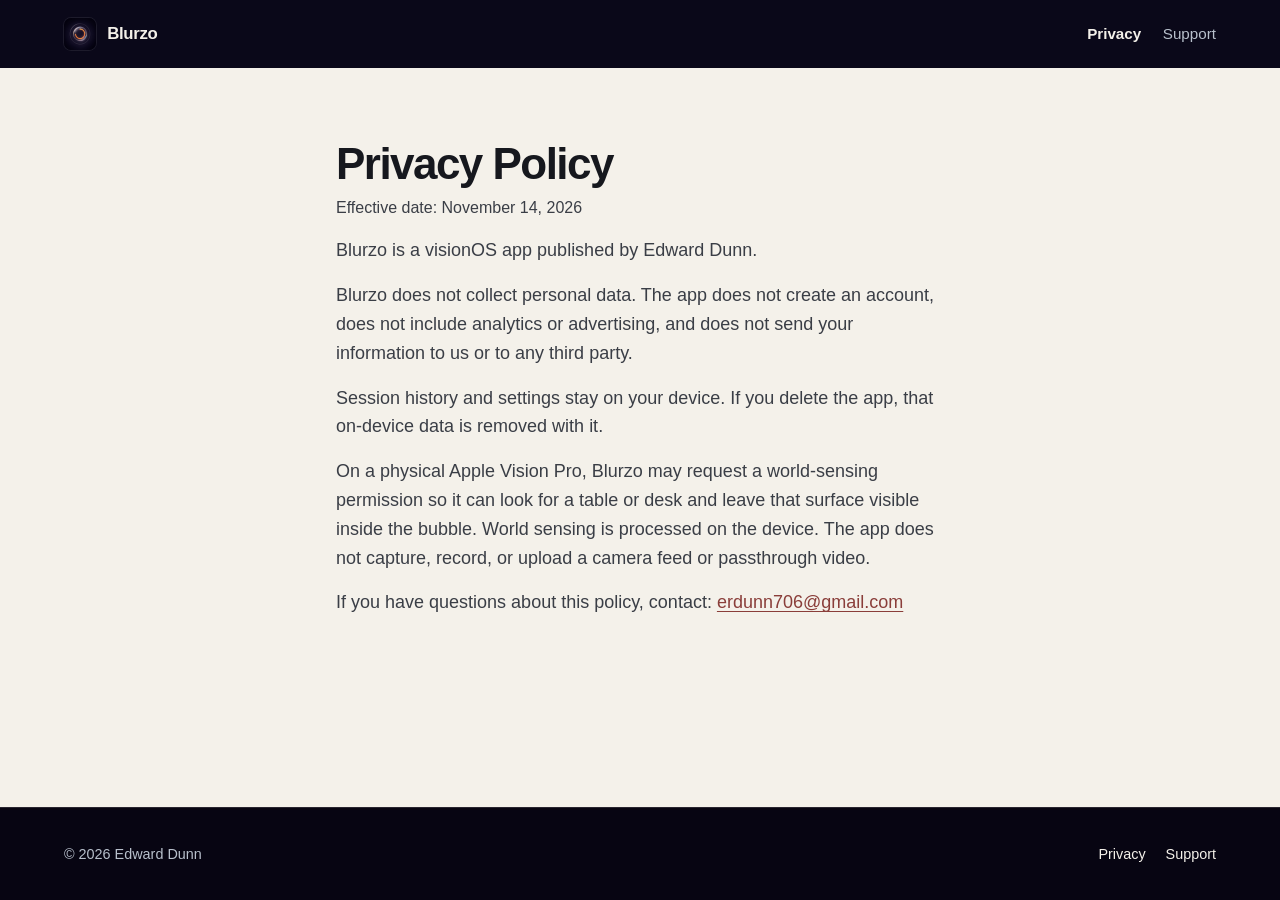
==== privacy.html @ afc07120 "Blurzo website" ====
<!DOCTYPE html>
<html lang="en">
<head>
  <meta charset="utf-8">
  <meta name="viewport" content="width=device-width, initial-scale=1">
  <title>Privacy Policy — Blurzo</title>
  <meta name="description" content="Blurzo does not collect personal data. Session history and settings stay on your device. Privacy policy for the visionOS app published by Edward Dunn.">
  <link rel="canonical" href="https://erdtheturd.github.io/focus-bubble/privacy.html">
  <link rel="stylesheet" href="styles.css">
  <link rel="icon" href="images/favicon.ico" sizes="any">
  <link rel="icon" type="image/png" sizes="32x32" href="images/favicon-32.png">
  <link rel="apple-touch-icon" href="images/apple-touch-icon.png">
  <meta name="theme-color" content="#0a0819">
  <meta property="og:type" content="website">
  <meta property="og:site_name" content="Blurzo">
  <meta property="og:title" content="Privacy Policy — Blurzo">
  <meta property="og:description" content="Blurzo does not collect personal data. Session history and settings stay on your device. Privacy policy for the visionOS app published by Edward Dunn.">
  <meta property="og:url" content="https://erdtheturd.github.io/focus-bubble/privacy.html">
  <meta property="og:image" content="https://erdtheturd.github.io/focus-bubble/images/og.jpg">
  <meta property="og:image:width" content="1200">
  <meta property="og:image:height" content="630">
  <meta name="twitter:card" content="summary_large_image">
  <meta name="twitter:title" content="Privacy Policy — Blurzo">
  <meta name="twitter:description" content="Blurzo does not collect personal data. Session history and settings stay on your device. Privacy policy for the visionOS app published by Edward Dunn.">
  <meta name="twitter:image" content="https://erdtheturd.github.io/focus-bubble/images/og.jpg">
  <!-- TODO: once blurzo.com is live, change canonical, og:url, og:image, and twitter:image to https://blurzo.com/ (and /privacy.html, /support.html, /images/og.jpg) -->
</head>
<body>
  <a class="skip" href="#main">Skip to content</a>
  <header class="site-header">
    <div class="header-inner">
      <a class="wordmark" href="index.html">
        <img src="images/icon-256.png" width="64" height="64" alt="">
        Blurzo
      </a>
      <nav class="nav" aria-label="Site">
        <a href="privacy.html" aria-current="page">Privacy</a>
        <a href="support.html">Support</a>
      </nav>
    </div>
  </header>
  <main id="main" class="page-main">
    <article class="prose">
      <h1>Privacy Policy</h1>
      <p class="kicker">Effective date: November 14, 2026</p>
      <p>Blurzo is a visionOS app published by Edward Dunn.</p>
      <p>Blurzo does not collect personal data. The app does not create an account, does not include analytics or advertising, and does not send your information to us or to any third party.</p>
      <p>Session history and settings stay on your device. If you delete the app, that on-device data is removed with it.</p>
      <p>On a physical Apple Vision Pro, Blurzo may request a world-sensing permission so it can look for a table or desk and leave that surface visible inside the bubble. World sensing is processed on the device. The app does not capture, record, or upload a camera feed or passthrough video.</p>
      <!-- TODO: once support@blurzo.com is live, switch this contact address to support@blurzo.com -->
      <p>If you have questions about this policy, contact: <a href="mailto:erdunn706@gmail.com">erdunn706@gmail.com</a></p>
    </article>
  </main>
  <footer class="site-footer">
    <div class="footer-inner">
      <p>&copy; 2026 Edward Dunn</p>
      <nav aria-label="Footer">
        <a href="privacy.html">Privacy</a>
        <a href="support.html">Support</a>
      </nav>
    </div>
  </footer>
</body>
</html>
---- styles.css ----
/* Blurzo marketing site
   Navy, gold and coral from the app icon. System fonts only. */

:root {
  --navy: #0a0819;
  --navy-deep: #070512;
  --ink: #16181e;
  --cream: #f4f1ea;
  --cream-2: #e8e3d8;
  --gold: #f69046;
  --gold-soft: #f6b15a;
  --coral: #e87850;
  --muted: #5a616c;
  --muted-navy: #b8c0cc;
  --line: rgba(22, 24, 30, 0.12);
  --line-navy: rgba(244, 241, 234, 0.14);
  --wrap: 72rem;
  --text: 36rem;
  --pad: clamp(1.25rem, 4vw, 2.5rem);
  --font: -apple-system, BlinkMacSystemFont, "Segoe UI", "Helvetica Neue", Helvetica, Arial, sans-serif;
  --radius-shot: 1rem;
  --radius-icon: 22.5%;
}

*,
*::before,
*::after {
  box-sizing: border-box;
}

html {
  -webkit-text-size-adjust: 100%;
  text-size-adjust: 100%;
}

body {
  margin: 0;
  min-height: 100dvh;
  display: flex;
  flex-direction: column;
  font-family: var(--font);
  font-size: 1.125rem;
  line-height: 1.6;
  color: var(--ink);
  background: var(--cream);
}

main {
  flex: 1;
}

img {
  max-width: 100%;
  height: auto;
  display: block;
}

a {
  color: inherit;
}

a:hover {
  color: var(--coral);
}

:focus {
  outline: none;
}

:focus-visible {
  outline: 2px solid var(--gold);
  outline-offset: 3px;
}

.skip {
  position: absolute;
  left: 0.75rem;
  top: -3rem;
  z-index: 20;
  padding: 0.4rem 0.7rem;
  background: var(--cream);
  color: var(--ink);
  text-decoration: none;
  border-radius: 0.25rem;
}

.skip:focus {
  top: 0.75rem;
}

/* ----- Header ----- */

.site-header {
  background: var(--navy);
  color: var(--cream);
}

.site-header a:hover {
  color: var(--gold-soft);
}

.header-inner,
.footer-inner,
.wrap {
  width: min(var(--wrap), 100% - var(--pad) * 2);
  margin-inline: auto;
}

.header-inner {
  display: flex;
  align-items: center;
  justify-content: space-between;
  gap: 1rem;
  min-height: 4.25rem;
  padding-block: 0.85rem;
}

.wordmark {
  display: inline-flex;
  align-items: center;
  gap: 0.7rem;
  text-decoration: none;
  color: var(--cream);
  font-weight: 600;
  font-size: 1.05rem;
  letter-spacing: -0.02em;
}

.wordmark img {
  width: 2rem;
  height: 2rem;
  border-radius: var(--radius-icon);
  box-shadow: 0 0 0 1px rgba(255, 255, 255, 0.08);
}

.nav {
  display: flex;
  gap: 1.35rem;
  font-size: 0.95rem;
}

.nav a {
  text-decoration: none;
  color: var(--muted-navy);
}

.nav a[aria-current="page"] {
  color: var(--cream);
  font-weight: 600;
}

/* ----- Hero ----- */

.hero {
  background: var(--navy);
  color: var(--cream);
  padding: clamp(2.25rem, 5vw, 4.25rem) 0 clamp(3.5rem, 8vw, 6.5rem);
}

.hero-inner {
  width: min(var(--wrap), 100% - var(--pad) * 2);
  margin-inline: auto;
  text-align: center;
  display: flex;
  flex-direction: column;
  align-items: center;
}

.hero-icon {
  width: 5.75rem;
  height: 5.75rem;
  border-radius: var(--radius-icon);
  box-shadow:
    0 0 0 1px rgba(255, 255, 255, 0.1),
    0 12px 32px rgba(0, 0, 0, 0.35);
  margin-bottom: 1.35rem;
}

.hero-name {
  margin: 0 0 0.85rem;
  font-size: 1.05rem;
  font-weight: 600;
  letter-spacing: -0.01em;
  color: var(--cream);
}

.accent {
  display: block;
  width: 3.25rem;
  height: 2px;
  margin: 0 auto 1.5rem;
  border: 0;
  background: linear-gradient(90deg, var(--gold-soft), var(--coral));
  border-radius: 1px;
}

.hero h1 {
  margin: 0 0 1.15rem;
  font-size: clamp(2.35rem, 6vw, 4.15rem);
  font-weight: 600;
  letter-spacing: -0.035em;
  line-height: 1.05;
  max-width: 16ch;
  text-wrap: balance;
}

.hero .lead {
  margin: 0 auto 1.75rem;
  max-width: 34rem;
  font-size: 1.15rem;
  line-height: 1.55;
  color: var(--muted-navy);
  text-wrap: pretty;
}

.hero-actions {
  margin-bottom: clamp(2.5rem, 6vw, 4rem);
}

.hero-shot {
  width: 100%;
  border-radius: var(--radius-shot);
  overflow: hidden;
  box-shadow:
    0 0 0 1px rgba(255, 255, 255, 0.06),
    0 24px 60px rgba(0, 0, 0, 0.4);
}

.hero-shot img,
.shot img {
  width: 100%;
}

.shot-caption {
  margin: 0.8rem 0 0;
  font-size: 0.85rem;
  color: var(--muted-navy);
}

.shot-caption.on-cream {
  color: var(--muted);
}

/* ----- Store badge ----- */

.store-badge {
  display: inline-flex;
  align-items: center;
  gap: 0.7rem;
  padding: 0.5rem 1.05rem 0.5rem 0.8rem;
  border-radius: 0.6rem;
  text-decoration: none;
  line-height: 1.05;
  transition: transform 0.15s ease, box-shadow 0.15s ease;
}

.store-badge:hover {
  color: inherit;
  transform: translateY(-1px);
}

.store-badge svg {
  width: 1.45rem;
  height: 1.7rem;
  flex: none;
}

.store-badge .label {
  display: flex;
  flex-direction: column;
  align-items: flex-start;
  text-align: left;
}

.store-badge .small {
  font-size: 0.62rem;
  letter-spacing: 0.02em;
}

.store-badge .big {
  font-size: 1.15rem;
  font-weight: 600;
  letter-spacing: -0.03em;
  margin-top: 0.05rem;
}

.store-badge.on-dark {
  background: #fff;
  color: #111;
  box-shadow: 0 1px 0 rgba(255, 255, 255, 0.08);
}

.store-badge.on-dark:hover {
  box-shadow: 0 6px 18px rgba(0, 0, 0, 0.25);
}

.store-badge.on-light {
  background: #111;
  color: #fff;
}

.store-badge.on-light:hover {
  box-shadow: 0 6px 18px rgba(0, 0, 0, 0.2);
}

/* ----- Feature sections ----- */

.features {
  background: var(--cream);
}

.block {
  padding: clamp(3.5rem, 8vw, 6.25rem) 0;
}

.block + .block {
  border-top: 1px solid var(--line);
}

.block-copy {
  max-width: var(--text);
  margin-bottom: 2.25rem;
}

.split {
  display: grid;
  grid-template-columns: minmax(12rem, 0.9fr) minmax(16rem, 1.1fr);
  gap: 1.5rem 4rem;
  align-items: start;
}

.split h2 {
  margin: 0;
  max-width: 14ch;
}

.split-copy {
  max-width: 36rem;
}

.split-copy p:last-child {
  margin-bottom: 0;
}

.block h2 {
  margin: 0 0 0.85rem;
  font-size: clamp(1.7rem, 3vw, 2.35rem);
  font-weight: 600;
  letter-spacing: -0.03em;
  line-height: 1.15;
  text-wrap: balance;
}

.block p {
  margin: 0 0 0.9rem;
  color: #3a3e46;
}

.block p:last-child {
  margin-bottom: 0;
}

.shot {
  border-radius: var(--radius-shot);
  overflow: hidden;
  box-shadow:
    0 0 0 1px var(--line),
    0 16px 40px rgba(22, 24, 30, 0.08);
  background: var(--cream-2);
}

.pair {
  display: grid;
  grid-template-columns: 1fr 1fr;
  gap: 1.25rem;
}

.pair figure {
  margin: 0;
}

.pair figcaption {
  margin-top: 0.7rem;
  font-size: 0.95rem;
}

.pair figcaption strong {
  display: block;
  font-weight: 600;
  letter-spacing: -0.02em;
  margin-bottom: 0.15rem;
}

.pair figcaption span {
  color: var(--muted);
  font-size: 0.9rem;
}

.durations {
  list-style: none;
  margin: 0;
  padding: 0;
  display: grid;
  grid-template-columns: repeat(5, minmax(0, 1fr));
  gap: 0;
  border-top: 1px solid var(--line);
  border-bottom: 1px solid var(--line);
}

.durations li {
  padding: 1.5rem 0.5rem 1.4rem;
  text-align: center;
  border-right: 1px solid var(--line);
}

.durations li:last-child {
  border-right: 0;
}

.durations strong {
  display: block;
  font-size: clamp(1.6rem, 3vw, 2.15rem);
  font-weight: 600;
  letter-spacing: -0.04em;
  line-height: 1.1;
  font-variant-numeric: tabular-nums;
}

.durations span {
  display: block;
  margin-top: 0.35rem;
  font-size: 0.8rem;
  color: var(--muted);
}

/* ----- Closing CTA ----- */

.cta {
  background: var(--navy-deep);
  color: var(--cream);
  padding: clamp(3.5rem, 8vw, 5.5rem) 0;
  text-align: center;
}

.cta h2 {
  margin: 0 0 0.7rem;
  font-size: clamp(1.7rem, 3vw, 2.25rem);
  font-weight: 600;
  letter-spacing: -0.03em;
  line-height: 1.15;
}

.cta p {
  margin: 0 auto 1.6rem;
  max-width: 28rem;
  color: var(--muted-navy);
}

/* ----- Footer ----- */

.site-footer {
  background: var(--navy-deep);
  color: var(--muted-navy);
  border-top: 1px solid var(--line-navy);
  font-size: 0.9rem;
}

.footer-inner {
  display: flex;
  align-items: center;
  justify-content: space-between;
  gap: 1rem;
  padding: 1.25rem 0;
}

.site-footer nav {
  display: flex;
  gap: 1.25rem;
}

.site-footer a {
  color: var(--cream);
  text-decoration: none;
}

.site-footer a:hover {
  color: var(--gold-soft);
}

/* ----- Inner pages ----- */

.page-main {
  padding: clamp(2.5rem, 6vw, 4.5rem) 0 clamp(4rem, 8vw, 6rem);
}

.prose {
  max-width: 38rem;
  margin-inline: auto;
}

.prose h1 {
  margin: 0 0 0.4rem;
  font-size: clamp(2rem, 4vw, 2.75rem);
  font-weight: 600;
  letter-spacing: -0.035em;
  line-height: 1.1;
}

.kicker {
  margin: 0 0 2rem;
  color: var(--muted);
  font-size: 1rem;
}

.prose h2 {
  margin: 2.25rem 0 0.6rem;
  font-size: 1.2rem;
  font-weight: 600;
  letter-spacing: -0.02em;
}

.prose p,
.prose li {
  color: #3a3e46;
}

.prose p {
  margin: 0 0 1rem;
}

.prose a {
  color: #8a3e3a;
  text-decoration-thickness: 1px;
  text-underline-offset: 0.15em;
}

.prose a:hover {
  color: var(--coral);
}

.email-box {
  margin: 0 0 2.5rem;
  padding: 1.1rem 1.2rem;
  background: #fff;
  border: 1px solid var(--line);
  border-radius: 0.75rem;
}

.email-box p {
  margin: 0 0 0.25rem;
  font-size: 0.85rem;
  color: var(--muted);
}

.email-box a {
  font-size: 1.15rem;
  font-weight: 600;
  letter-spacing: -0.02em;
  color: var(--ink);
  text-decoration: none;
}

.email-box a:hover {
  color: var(--coral);
}

/* ----- Responsive ----- */

@media (max-width: 800px) {
  .pair {
    grid-template-columns: 1fr;
    gap: 1.75rem;
  }

  .split {
    grid-template-columns: 1fr;
    gap: 0.85rem;
  }

  .split h2 {
    max-width: none;
  }

  .durations {
    grid-template-columns: 1fr 1fr;
  }

  .durations li {
    border-right: 0;
  }

  .durations li:nth-child(odd) {
    border-right: 1px solid var(--line);
  }

  .durations li:last-child {
    grid-column: 1 / -1;
    border-right: 0;
    border-top: 1px solid var(--line);
  }
}

@media (max-width: 560px) {
  body {
    font-size: 1.05rem;
  }

  .header-inner {
    min-height: 3.6rem;
  }

  .wordmark span {
    /* keep the name; it still fits at 390 with short nav */
  }

  .wordmark {
    font-size: 0.98rem;
    gap: 0.55rem;
  }

  .nav {
    gap: 0.85rem;
    font-size: 0.88rem;
  }

  .hero h1 {
    max-width: none;
  }

  .hero .lead {
    font-size: 1.05rem;
  }

  .durations li {
    padding: 1.15rem 0.4rem 1.1rem;
  }

  .footer-inner {
    flex-direction: column;
    align-items: flex-start;
    padding: 1.4rem 0 1.6rem;
  }
}

@media (prefers-reduced-motion: reduce) {
  .store-badge,
  .store-badge:hover {
    transition: none;
    transform: none;
  }
}
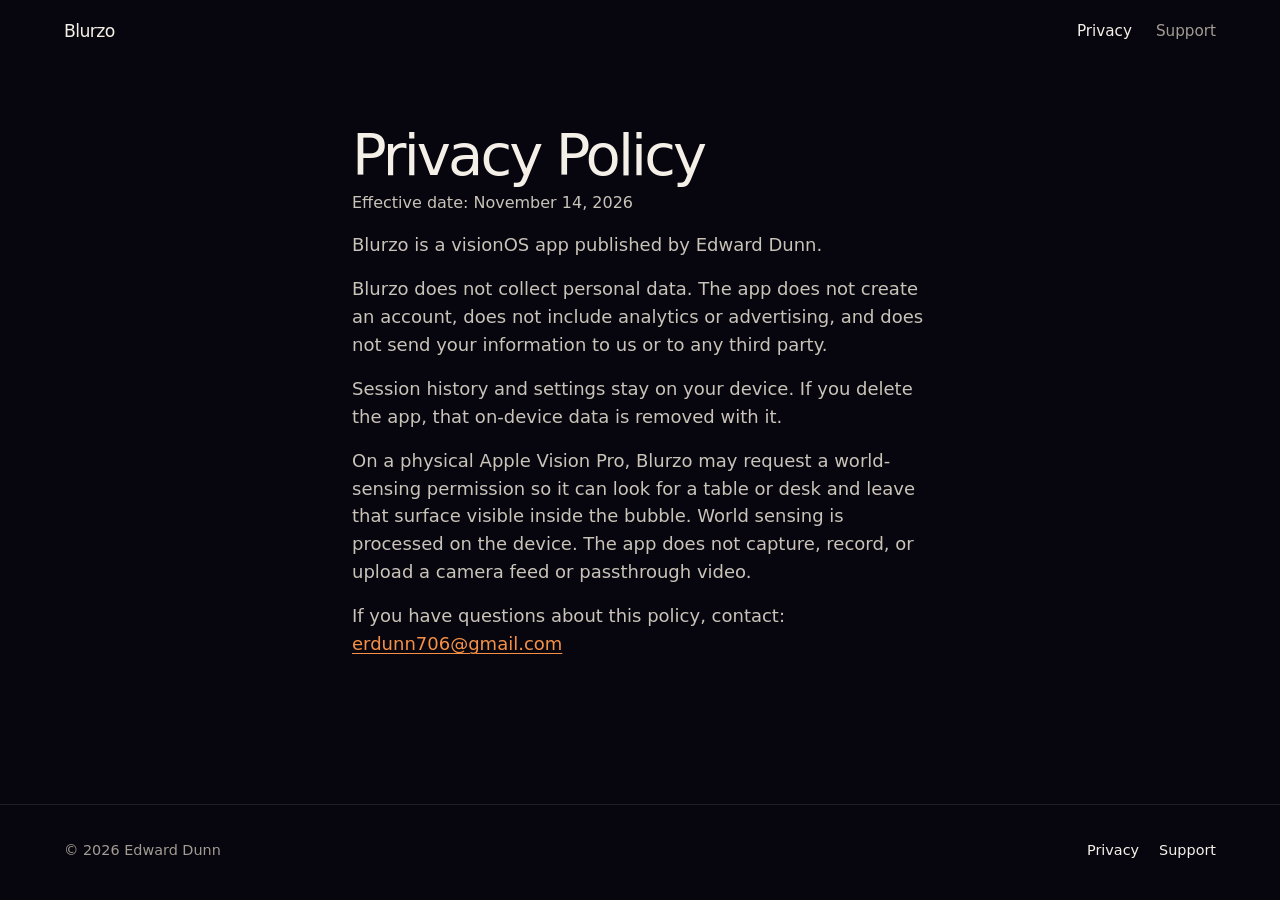
==== commit 1e64be97: "Redesign the Blurzo site as a dark typographic product page Replace the template layout and simulato" ====
--- a/privacy.html
+++ b/privacy.html
@@ -10,7 +10,7 @@
   <link rel="icon" href="images/favicon.ico" sizes="any">
   <link rel="icon" type="image/png" sizes="32x32" href="images/favicon-32.png">
   <link rel="apple-touch-icon" href="images/apple-touch-icon.png">
-  <meta name="theme-color" content="#0a0819">
+  <meta name="theme-color" content="#07060f">
   <meta property="og:type" content="website">
   <meta property="og:site_name" content="Blurzo">
   <meta property="og:title" content="Privacy Policy — Blurzo">
@@ -29,10 +29,7 @@
   <a class="skip" href="#main">Skip to content</a>
   <header class="site-header">
     <div class="header-inner">
-      <a class="wordmark" href="index.html">
-        <img src="images/icon-256.png" width="64" height="64" alt="">
-        Blurzo
-      </a>
+      <a class="logo" href="index.html">Blurzo</a>
       <nav class="nav" aria-label="Site">
         <a href="privacy.html" aria-current="page">Privacy</a>
         <a href="support.html">Support</a>
--- a/styles.css
+++ b/styles.css
@@ -1,36 +1,25 @@
-/* Blurzo marketing site
-   Navy, gold and coral from the app icon. System fonts only. */
+/* Blurzo — one dark page, warm orange from the icon. System fonts only. */
 
 :root {
-  --navy: #0a0819;
-  --navy-deep: #070512;
-  --ink: #16181e;
-  --cream: #f4f1ea;
-  --cream-2: #e8e3d8;
-  --gold: #f69046;
-  --gold-soft: #f6b15a;
-  --coral: #e87850;
-  --muted: #5a616c;
-  --muted-navy: #b8c0cc;
-  --line: rgba(22, 24, 30, 0.12);
-  --line-navy: rgba(244, 241, 234, 0.14);
+  --bg: #07060f;
+  --ink: #f4f0e8;
+  --muted: #a39c92;
+  --orange: #f69046;
+  --orange-hot: #ffb56a;
+  --line: rgba(244, 240, 232, 0.1);
+  --pad: clamp(1.35rem, 4.5vw, 3.25rem);
   --wrap: 72rem;
-  --text: 36rem;
-  --pad: clamp(1.25rem, 4vw, 2.5rem);
-  --font: -apple-system, BlinkMacSystemFont, "Segoe UI", "Helvetica Neue", Helvetica, Arial, sans-serif;
-  --radius-shot: 1rem;
-  --radius-icon: 22.5%;
+  --font: -apple-system, BlinkMacSystemFont, "SF Pro Display", "SF Pro Text", "Segoe UI", system-ui, sans-serif;
 }
 
 *,
 *::before,
-*::after {
-  box-sizing: border-box;
-}
+*::after { box-sizing: border-box; }
 
 html {
   -webkit-text-size-adjust: 100%;
   text-size-adjust: 100%;
+  scroll-behavior: smooth;
 }
 
 body {
@@ -40,612 +29,323 @@
   flex-direction: column;
   font-family: var(--font);
   font-size: 1.125rem;
-  line-height: 1.6;
-  color: var(--ink);
-  background: var(--cream);
-}
-
-main {
-  flex: 1;
-}
-
-img {
-  max-width: 100%;
-  height: auto;
-  display: block;
-}
-
-a {
-  color: inherit;
-}
-
-a:hover {
-  color: var(--coral);
-}
-
-:focus {
-  outline: none;
-}
+  line-height: 1.55;
+  color: var(--ink);
+  background: var(--bg);
+  -webkit-font-smoothing: antialiased;
+  -moz-osx-font-smoothing: grayscale;
+}
+
+main { flex: 1; }
+
+img { display: block; max-width: 100%; height: auto; }
+
+a { color: inherit; }
+
+a:hover { color: var(--orange-hot); }
+
+:focus { outline: none; }
 
 :focus-visible {
-  outline: 2px solid var(--gold);
+  outline: 2px solid var(--orange);
   outline-offset: 3px;
 }
 
 .skip {
   position: absolute;
   left: 0.75rem;
-  top: -3rem;
+  top: -3.5rem;
   z-index: 20;
   padding: 0.4rem 0.7rem;
-  background: var(--cream);
-  color: var(--ink);
+  background: var(--ink);
+  color: var(--bg);
   text-decoration: none;
   border-radius: 0.25rem;
 }
 
-.skip:focus {
-  top: 0.75rem;
-}
-
-/* ----- Header ----- */
-
-.site-header {
-  background: var(--navy);
-  color: var(--cream);
-}
-
-.site-header a:hover {
-  color: var(--gold-soft);
-}
-
-.header-inner,
-.footer-inner,
+.skip:focus { top: 0.75rem; }
+
 .wrap {
   width: min(var(--wrap), 100% - var(--pad) * 2);
   margin-inline: auto;
 }
 
-.header-inner {
+/* ----- Header ----- */
+
+.site-header {
+  padding-block: 1.15rem;
+}
+
+.header-inner,
+.footer-inner {
+  width: min(var(--wrap), 100% - var(--pad) * 2);
+  margin-inline: auto;
   display: flex;
   align-items: center;
   justify-content: space-between;
   gap: 1rem;
-  min-height: 4.25rem;
-  padding-block: 0.85rem;
-}
-
-.wordmark {
+}
+
+.logo {
   display: inline-flex;
   align-items: center;
-  gap: 0.7rem;
-  text-decoration: none;
-  color: var(--cream);
-  font-weight: 600;
-  font-size: 1.05rem;
-  letter-spacing: -0.02em;
-}
-
-.wordmark img {
-  width: 2rem;
-  height: 2rem;
-  border-radius: var(--radius-icon);
-  box-shadow: 0 0 0 1px rgba(255, 255, 255, 0.08);
+  text-decoration: none;
+  color: var(--ink);
+  font-weight: 500;
+  font-size: 1.08rem;
+  letter-spacing: -0.035em;
 }
 
 .nav {
   display: flex;
-  gap: 1.35rem;
+  gap: 1.5rem;
   font-size: 0.95rem;
 }
 
 .nav a {
   text-decoration: none;
-  color: var(--muted-navy);
+  color: var(--muted);
 }
 
 .nav a[aria-current="page"] {
-  color: var(--cream);
-  font-weight: 600;
+  color: var(--ink);
 }
 
 /* ----- Hero ----- */
 
 .hero {
-  background: var(--navy);
-  color: var(--cream);
-  padding: clamp(2.25rem, 5vw, 4.25rem) 0 clamp(3.5rem, 8vw, 6.5rem);
-}
-
-.hero-inner {
-  width: min(var(--wrap), 100% - var(--pad) * 2);
+  min-height: calc(100dvh - 4.4rem);
+  display: grid;
+  grid-template-columns: minmax(0, 1.05fr) minmax(0, 1fr);
+  align-items: center;
+  gap: clamp(1.5rem, 5vw, 5rem);
+  width: min(86rem, 100% - var(--pad) * 2);
+  margin: 0 auto;
+  padding: 1rem 0 4rem;
+}
+
+.orb {
+  width: min(100%, 36rem);
   margin-inline: auto;
-  text-align: center;
-  display: flex;
-  flex-direction: column;
-  align-items: center;
-}
-
-.hero-icon {
-  width: 5.75rem;
-  height: 5.75rem;
-  border-radius: var(--radius-icon);
-  box-shadow:
-    0 0 0 1px rgba(255, 255, 255, 0.1),
-    0 12px 32px rgba(0, 0, 0, 0.35);
-  margin-bottom: 1.35rem;
-}
-
-.hero-name {
+  aspect-ratio: 1;
+}
+
+.orb svg { width: 100%; height: 100%; display: block; }
+
+.ring-glow {
+  filter: blur(6px);
+  opacity: 0.55;
+}
+
+.ring-arc {
+  stroke-dasharray: 226.2;
+  stroke-dashoffset: 8;
+  animation: drain 22s ease-in-out infinite;
+}
+
+@keyframes drain {
+  0%   { stroke-dashoffset: 8; }
+  78%  { stroke-dashoffset: 198; }
+  88%  { stroke-dashoffset: 198; }
+  100% { stroke-dashoffset: 8; }
+}
+
+.hero-copy { padding-bottom: 1rem; }
+
+.hero-copy h1 {
   margin: 0 0 0.85rem;
+  font-size: clamp(3.4rem, 9vw, 6.25rem);
+  font-weight: 500;
+  letter-spacing: -0.055em;
+  line-height: 0.92;
+}
+
+.hero-copy .line {
+  margin: 0;
+  max-width: 16em;
+  font-size: clamp(1.15rem, 2vw, 1.45rem);
+  font-weight: 400;
+  letter-spacing: -0.025em;
+  line-height: 1.35;
+  color: var(--muted);
+}
+
+.soon {
+  display: inline-block;
+  margin-top: 2.1rem;
+  font-size: 0.92rem;
+  letter-spacing: 0.01em;
+  color: var(--orange);
+}
+
+/* ----- Sections ----- */
+
+.idea {
+  padding: clamp(4.5rem, 12vh, 8rem) 0;
+}
+
+.idea h2 {
+  margin: 0 0 2.5rem;
+  font-size: clamp(2rem, 5vw, 3.4rem);
+  font-weight: 500;
+  letter-spacing: -0.045em;
+  line-height: 1.05;
+  max-width: 12em;
+  text-wrap: balance;
+}
+
+.honesty {
+  margin: 2.25rem 0 0;
+  max-width: 28rem;
   font-size: 1.05rem;
-  font-weight: 600;
-  letter-spacing: -0.01em;
-  color: var(--cream);
-}
-
-.accent {
-  display: block;
-  width: 3.25rem;
-  height: 2px;
-  margin: 0 auto 1.5rem;
-  border: 0;
-  background: linear-gradient(90deg, var(--gold-soft), var(--coral));
-  border-radius: 1px;
-}
-
-.hero h1 {
-  margin: 0 0 1.15rem;
-  font-size: clamp(2.35rem, 6vw, 4.15rem);
-  font-weight: 600;
-  letter-spacing: -0.035em;
-  line-height: 1.05;
-  max-width: 16ch;
-  text-wrap: balance;
-}
-
-.hero .lead {
-  margin: 0 auto 1.75rem;
-  max-width: 34rem;
-  font-size: 1.15rem;
-  line-height: 1.55;
-  color: var(--muted-navy);
-  text-wrap: pretty;
-}
-
-.hero-actions {
-  margin-bottom: clamp(2.5rem, 6vw, 4rem);
-}
-
-.hero-shot {
+  color: var(--muted);
+  letter-spacing: -0.015em;
+}
+
+.stage {
   width: 100%;
-  border-radius: var(--radius-shot);
   overflow: hidden;
-  box-shadow:
-    0 0 0 1px rgba(255, 255, 255, 0.06),
-    0 24px 60px rgba(0, 0, 0, 0.4);
-}
-
-.hero-shot img,
-.shot img {
-  width: 100%;
-}
-
-.shot-caption {
-  margin: 0.8rem 0 0;
-  font-size: 0.85rem;
-  color: var(--muted-navy);
-}
-
-.shot-caption.on-cream {
-  color: var(--muted);
-}
-
-/* ----- Store badge ----- */
-
-.store-badge {
-  display: inline-flex;
-  align-items: center;
-  gap: 0.7rem;
-  padding: 0.5rem 1.05rem 0.5rem 0.8rem;
-  border-radius: 0.6rem;
-  text-decoration: none;
-  line-height: 1.05;
-  transition: transform 0.15s ease, box-shadow 0.15s ease;
-}
-
-.store-badge:hover {
-  color: inherit;
-  transform: translateY(-1px);
-}
-
-.store-badge svg {
-  width: 1.45rem;
-  height: 1.7rem;
-  flex: none;
-}
-
-.store-badge .label {
-  display: flex;
-  flex-direction: column;
-  align-items: flex-start;
-  text-align: left;
-}
-
-.store-badge .small {
-  font-size: 0.62rem;
-  letter-spacing: 0.02em;
-}
-
-.store-badge .big {
-  font-size: 1.15rem;
-  font-weight: 600;
-  letter-spacing: -0.03em;
-  margin-top: 0.05rem;
-}
-
-.store-badge.on-dark {
-  background: #fff;
-  color: #111;
-  box-shadow: 0 1px 0 rgba(255, 255, 255, 0.08);
-}
-
-.store-badge.on-dark:hover {
-  box-shadow: 0 6px 18px rgba(0, 0, 0, 0.25);
-}
-
-.store-badge.on-light {
-  background: #111;
-  color: #fff;
-}
-
-.store-badge.on-light:hover {
-  box-shadow: 0 6px 18px rgba(0, 0, 0, 0.2);
-}
-
-/* ----- Feature sections ----- */
-
-.features {
-  background: var(--cream);
-}
-
-.block {
-  padding: clamp(3.5rem, 8vw, 6.25rem) 0;
-}
-
-.block + .block {
-  border-top: 1px solid var(--line);
-}
-
-.block-copy {
-  max-width: var(--text);
-  margin-bottom: 2.25rem;
-}
-
-.split {
-  display: grid;
-  grid-template-columns: minmax(12rem, 0.9fr) minmax(16rem, 1.1fr);
-  gap: 1.5rem 4rem;
-  align-items: start;
-}
-
-.split h2 {
-  margin: 0;
-  max-width: 14ch;
-}
-
-.split-copy {
-  max-width: 36rem;
-}
-
-.split-copy p:last-child {
-  margin-bottom: 0;
-}
-
-.block h2 {
-  margin: 0 0 0.85rem;
-  font-size: clamp(1.7rem, 3vw, 2.35rem);
-  font-weight: 600;
-  letter-spacing: -0.03em;
-  line-height: 1.15;
-  text-wrap: balance;
-}
-
-.block p {
-  margin: 0 0 0.9rem;
-  color: #3a3e46;
-}
-
-.block p:last-child {
-  margin-bottom: 0;
-}
-
-.shot {
-  border-radius: var(--radius-shot);
-  overflow: hidden;
-  box-shadow:
-    0 0 0 1px var(--line),
-    0 16px 40px rgba(22, 24, 30, 0.08);
-  background: var(--cream-2);
-}
-
-.pair {
+}
+
+.stage svg { width: 100%; height: auto; display: block; }
+
+.depths {
   display: grid;
   grid-template-columns: 1fr 1fr;
-  gap: 1.25rem;
-}
-
-.pair figure {
-  margin: 0;
-}
-
-.pair figcaption {
-  margin-top: 0.7rem;
+  gap: clamp(1rem, 3vw, 2.5rem);
+}
+
+.depth { margin: 0; }
+
+.depth figcaption {
+  margin: 1rem 0 0;
+  font-size: 1.05rem;
+  font-weight: 500;
+  letter-spacing: -0.03em;
+}
+
+.depth p {
+  margin: 0.25rem 0 0;
   font-size: 0.95rem;
-}
-
-.pair figcaption strong {
-  display: block;
-  font-weight: 600;
-  letter-spacing: -0.02em;
-  margin-bottom: 0.15rem;
-}
-
-.pair figcaption span {
-  color: var(--muted);
-  font-size: 0.9rem;
-}
-
-.durations {
-  list-style: none;
-  margin: 0;
-  padding: 0;
-  display: grid;
-  grid-template-columns: repeat(5, minmax(0, 1fr));
-  gap: 0;
-  border-top: 1px solid var(--line);
-  border-bottom: 1px solid var(--line);
-}
-
-.durations li {
-  padding: 1.5rem 0.5rem 1.4rem;
-  text-align: center;
-  border-right: 1px solid var(--line);
-}
-
-.durations li:last-child {
-  border-right: 0;
-}
-
-.durations strong {
-  display: block;
-  font-size: clamp(1.6rem, 3vw, 2.15rem);
-  font-weight: 600;
-  letter-spacing: -0.04em;
-  line-height: 1.1;
-  font-variant-numeric: tabular-nums;
-}
-
-.durations span {
-  display: block;
-  margin-top: 0.35rem;
-  font-size: 0.8rem;
-  color: var(--muted);
-}
-
-/* ----- Closing CTA ----- */
-
-.cta {
-  background: var(--navy-deep);
-  color: var(--cream);
-  padding: clamp(3.5rem, 8vw, 5.5rem) 0;
-  text-align: center;
-}
-
-.cta h2 {
-  margin: 0 0 0.7rem;
-  font-size: clamp(1.7rem, 3vw, 2.25rem);
-  font-weight: 600;
-  letter-spacing: -0.03em;
-  line-height: 1.15;
-}
-
-.cta p {
-  margin: 0 auto 1.6rem;
-  max-width: 28rem;
-  color: var(--muted-navy);
-}
-
-/* ----- Footer ----- */
-
-.site-footer {
-  background: var(--navy-deep);
-  color: var(--muted-navy);
-  border-top: 1px solid var(--line-navy);
-  font-size: 0.9rem;
-}
-
-.footer-inner {
-  display: flex;
-  align-items: center;
-  justify-content: space-between;
-  gap: 1rem;
-  padding: 1.25rem 0;
-}
-
-.site-footer nav {
-  display: flex;
-  gap: 1.25rem;
-}
-
-.site-footer a {
-  color: var(--cream);
-  text-decoration: none;
-}
-
-.site-footer a:hover {
-  color: var(--gold-soft);
-}
+  color: var(--muted);
+}
+
+.depth svg { width: 100%; height: auto; display: block; }
 
 /* ----- Inner pages ----- */
 
 .page-main {
-  padding: clamp(2.5rem, 6vw, 4.5rem) 0 clamp(4rem, 8vw, 6rem);
+  padding: clamp(2.25rem, 7vh, 4.5rem) 0 clamp(5rem, 12vh, 8rem);
 }
 
 .prose {
-  max-width: 38rem;
+  max-width: 36rem;
   margin-inline: auto;
 }
 
 .prose h1 {
   margin: 0 0 0.4rem;
-  font-size: clamp(2rem, 4vw, 2.75rem);
-  font-weight: 600;
-  letter-spacing: -0.035em;
-  line-height: 1.1;
+  font-size: clamp(2.4rem, 5.5vw, 3.6rem);
+  font-weight: 500;
+  letter-spacing: -0.05em;
+  line-height: 1;
 }
 
 .kicker {
-  margin: 0 0 2rem;
+  margin: 0 0 2.25rem;
   color: var(--muted);
   font-size: 1rem;
 }
 
 .prose h2 {
-  margin: 2.25rem 0 0.6rem;
+  margin: 2.15rem 0 0.5rem;
   font-size: 1.2rem;
-  font-weight: 600;
-  letter-spacing: -0.02em;
-}
-
-.prose p,
-.prose li {
-  color: #3a3e46;
+  font-weight: 500;
+  letter-spacing: -0.03em;
 }
 
 .prose p {
   margin: 0 0 1rem;
+  color: #c9c3b8;
 }
 
 .prose a {
-  color: #8a3e3a;
+  color: var(--orange);
   text-decoration-thickness: 1px;
-  text-underline-offset: 0.15em;
-}
-
-.prose a:hover {
-  color: var(--coral);
-}
-
-.email-box {
-  margin: 0 0 2.5rem;
-  padding: 1.1rem 1.2rem;
-  background: #fff;
-  border: 1px solid var(--line);
-  border-radius: 0.75rem;
-}
-
-.email-box p {
-  margin: 0 0 0.25rem;
-  font-size: 0.85rem;
-  color: var(--muted);
-}
-
-.email-box a {
-  font-size: 1.15rem;
-  font-weight: 600;
-  letter-spacing: -0.02em;
-  color: var(--ink);
-  text-decoration: none;
-}
-
-.email-box a:hover {
-  color: var(--coral);
-}
+  text-underline-offset: 0.18em;
+}
+
+.prose a:hover { color: var(--orange-hot); }
+
+.email {
+  margin: 0 0 2.75rem;
+  font-size: 1.2rem;
+  font-weight: 500;
+  letter-spacing: -0.03em;
+  text-decoration: none;
+  color: var(--ink);
+}
+
+.email:hover { color: var(--orange-hot); }
+
+.email-label {
+  margin: 0 0 0.2rem;
+  font-size: 0.8rem;
+  color: var(--muted);
+}
+
+/* ----- Footer ----- */
+
+.site-footer {
+  border-top: 1px solid var(--line);
+  font-size: 0.9rem;
+  color: var(--muted);
+}
+
+.footer-inner { padding: 1.25rem 0 1.5rem; }
+
+.site-footer nav { display: flex; gap: 1.25rem; }
+
+.site-footer a {
+  color: var(--ink);
+  text-decoration: none;
+}
+
+.site-footer a:hover { color: var(--orange-hot); }
 
 /* ----- Responsive ----- */
 
-@media (max-width: 800px) {
-  .pair {
+@media (max-width: 860px) {
+  .hero {
     grid-template-columns: 1fr;
-    gap: 1.75rem;
+    min-height: 0;
+    padding: 0.5rem 0 3.5rem;
+    text-align: left;
+    gap: 1.25rem;
   }
 
-  .split {
-    grid-template-columns: 1fr;
-    gap: 0.85rem;
-  }
-
-  .split h2 {
-    max-width: none;
-  }
-
-  .durations {
-    grid-template-columns: 1fr 1fr;
-  }
-
-  .durations li {
-    border-right: 0;
-  }
-
-  .durations li:nth-child(odd) {
-    border-right: 1px solid var(--line);
-  }
-
-  .durations li:last-child {
-    grid-column: 1 / -1;
-    border-right: 0;
-    border-top: 1px solid var(--line);
-  }
+  .orb { width: min(78vw, 22rem); margin-inline: auto; }
+
+  .hero-copy h1 { font-size: clamp(3.1rem, 18vw, 4.6rem); }
+
+  .depths { grid-template-columns: 1fr; gap: 2.25rem; }
 }
 
 @media (max-width: 560px) {
-  body {
-    font-size: 1.05rem;
-  }
-
-  .header-inner {
-    min-height: 3.6rem;
-  }
-
-  .wordmark span {
-    /* keep the name; it still fits at 390 with short nav */
-  }
-
-  .wordmark {
-    font-size: 0.98rem;
-    gap: 0.55rem;
-  }
-
-  .nav {
-    gap: 0.85rem;
-    font-size: 0.88rem;
-  }
-
-  .hero h1 {
-    max-width: none;
-  }
-
-  .hero .lead {
-    font-size: 1.05rem;
-  }
-
-  .durations li {
-    padding: 1.15rem 0.4rem 1.1rem;
-  }
+  .nav { gap: 1rem; font-size: 0.9rem; }
 
   .footer-inner {
     flex-direction: column;
     align-items: flex-start;
-    padding: 1.4rem 0 1.6rem;
+    padding-block: 1.4rem 1.7rem;
   }
 }
 
 @media (prefers-reduced-motion: reduce) {
-  .store-badge,
-  .store-badge:hover {
-    transition: none;
-    transform: none;
+  html { scroll-behavior: auto; }
+
+  .ring-arc {
+    animation: none;
+    stroke-dashoffset: 70;
   }
 }
